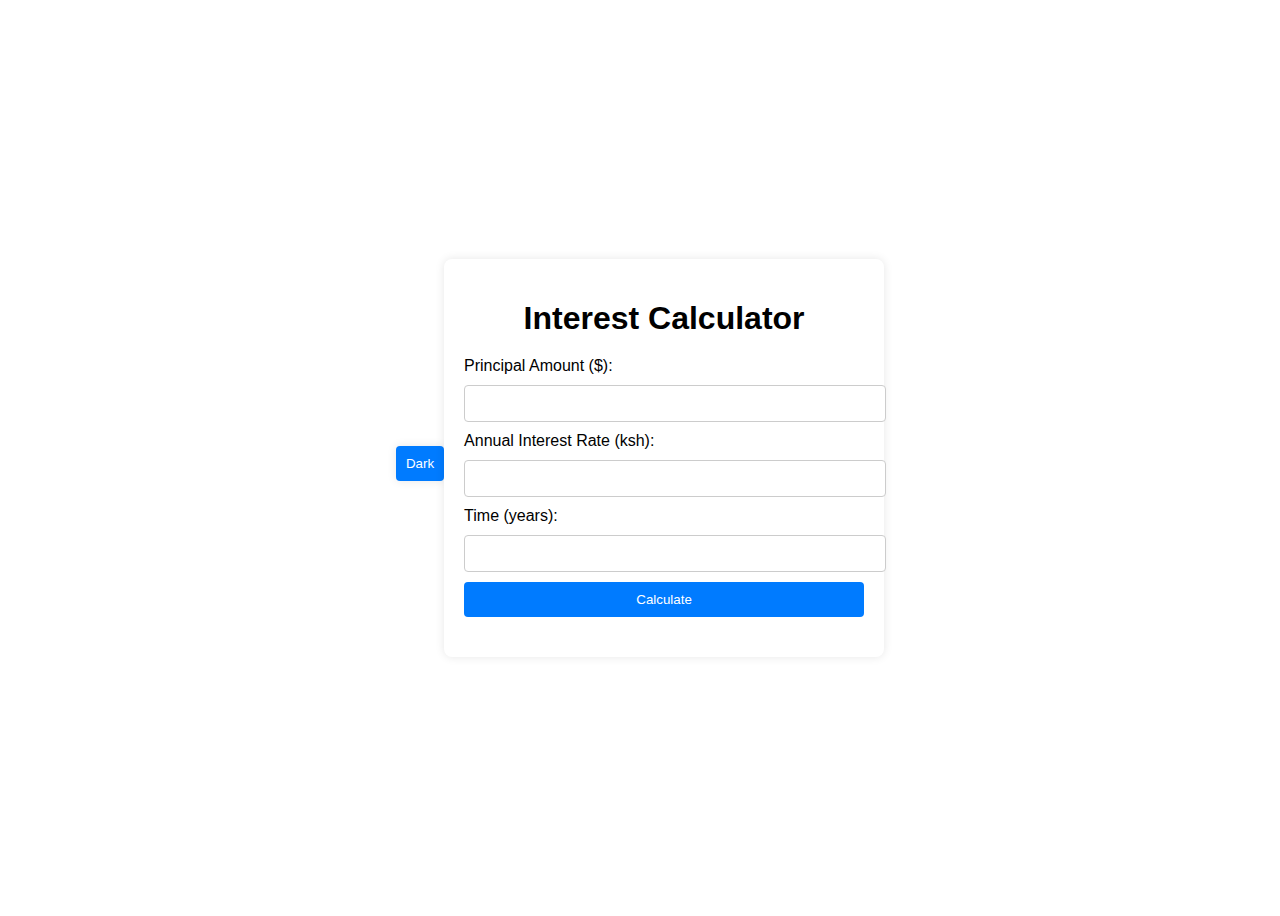
==== index.html @ 3abd8108 "push" ====
<!DOCTYPE html>
<html lang="en">
<head>
    <meta charset="UTF-8">
    <meta name="viewport" content="width=device-width, initial-scale=1.0">
    <title>INT CALC</title>
    <link rel="stylesheet" href="TEST.css">
</head>
<body>
    <div class="navbar">
        <button onclick="dark()"id="mob">Dark</button>
    </div>
<br>
<div class="container">
                            <h1>Interest Calculator</h1>
                                    <form id="interestForm">
                                                <label for="principal">Principal Amount ($):</label>
                                                            <input type="number" id="principal" required>
                                                            
                                                                        <label for="rate">Annual Interest Rate (ksh):</label>
                                                                                    <input type="number" id="rate" required>
                                                                                    
                                                                                                <label for="time">Time (years):</label>
                                                                                                            <input type="number" id="time" required>
                                                                                                            
                                                                                                                        <button type="button" onclick="calculateInterest()">Calculate</button>
                                                                                                                                </form>
                                                                                                                                        <div id="result"></div>
                                                                                                                                            </div>
                                                                                                                                                <script src="test.js"></script>
                                                                                                                                                </body>
                                                                                                                                                </html>
</body>
</html>
---- TEST.css ----
.darklight{
    margin-right: 100px;
    margin: auto;
    display: inline-flex;
    color: blue;
    background-color:black;
}
#mob{box-shadow: 0 0 10px rgba(0, 0, 0, 0.1);}
.navbar{
    align-items:right;
}
.in{
    border-color: azure;
    border: 20px;
    border-radius: 40%;
    }
#dep {
        height: 20px;
        width: 30%;
        font: size 1px;;
        height: 50%;
        text-indent: 10px;
        border-color:green;
        border: 10;
        border-radius: 15px;
        padding: auto;
        text-align:center;
        margin: 0;
        opacity: 0.7;
        color: #990f0f;
        display: inline-flexbox;
    }
    #rat {
        height: 20px;
        width: 30%;
        font: size 1px;;
        height: 50%;
        text-indent: 10px;
        border-color:green;
        border: 10;
        border-radius: 15px;
        padding: auto;
        text-align:center;
        margin: 0;
        opacity: 0.7;
        color: #990f0f;
        display: inline-flexbox;
    }
body {
        font-family: Arial, sans-serif;
            display: flex;
                justify-content: center;
                    align-items: center;
                        height: 100vh;
                            
                            }

                            .container {
                                background-color: #fff;
                                color: black;
                                    padding: 20px;
                                        border-radius: 8px;
                                            box-shadow: 0 0 10px rgba(0, 0, 0, 0.1);
                                                max-width: 400px;
                                                    width: 100%;
                                                    }

                                                    h1 {
                                                        text-align: center;
                                                            margin-bottom: 20px;
                                                            }

                                                            form label, form input {
                                                                display: block;
                                                                    width: 100%;
                                                                        margin-bottom: 10px;
                                                                        }

                                                                        form input {
                                                                            padding: 10px;
                                                                                border: 1px solid #ccc;
                                                                                    border-radius: 4px;
                                                                                    }

                                                                                    button {
                                                                                        display: block;
                                                                                            width: 100%;
                                                                                                padding: 10px;
                                                                                                    background-color: #007bff;
                                                                                                        color: #fff;
                                                                                                            border: none;
                                                                                                                border-radius: 4px;
                                                                                                                    cursor: pointer;
                                                                                                                        margin-top: 10px;
                                                                                                                        }

                                                                                                                        button:hover {
                                                                                                                            background-color: #0056b3;
                                                                                                                            }

                                                                                                                            #result {
                                                                                                                                margin-top: 20px;
                                                                                                                                    text-align: center;
                                                                                                                                    }
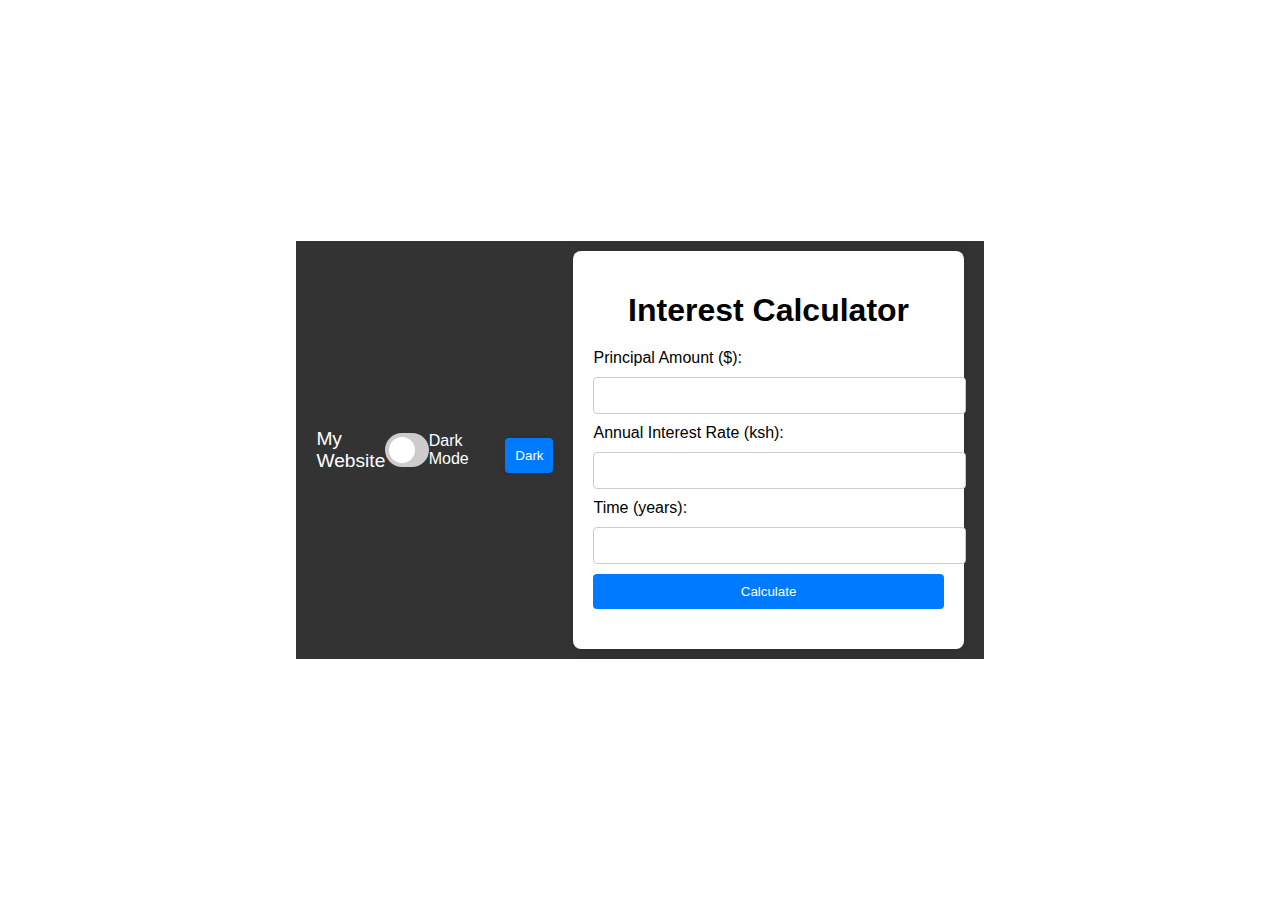
==== commit c7d8c3a5: "chat og" ====
--- a/index.html
+++ b/index.html
@@ -7,6 +7,17 @@
     <link rel="stylesheet" href="TEST.css">
 </head>
 <body>
+    <nav class="navbar" id="navbar">
+        <div class="navbar-brand">
+          <span>My Website</span>
+        </div>
+        <div class="navbar-toggle">
+          <label class="switch">
+            <input type="checkbox" id="darkModeToggle">
+            <span class="slider round"></span>
+          </label>
+          <span>Dark Mode</span>
+        </div>
     <div class="navbar">
         <button onclick="dark()"id="mob">Dark</button>
     </div>
--- a/TEST.css
+++ b/TEST.css
@@ -1,63 +1,102 @@
 .darklight{
     margin-right: 100px;
     margin: auto;
-    display: inline-flex;
+    display: ;
     color: blue;
     background-color:black;
 }
-#mob{box-shadow: 0 0 10px rgba(0, 0, 0, 0.1);}
+#mob{display: block;
+    box-shadow: 0 0 10px rgba(0, 0, 0, 0.1);
+}
 .navbar{
     align-items:right;
 }
-.in{
-    border-color: azure;
-    border: 20px;
-    border-radius: 40%;
-    }
-#dep {
-        height: 20px;
-        width: 30%;
-        font: size 1px;;
-        height: 50%;
-        text-indent: 10px;
-        border-color:green;
-        border: 10;
-        border-radius: 15px;
-        padding: auto;
-        text-align:center;
-        margin: 0;
-        opacity: 0.7;
-        color: #990f0f;
-        display: inline-flexbox;
-    }
-    #rat {
-        height: 20px;
-        width: 30%;
-        font: size 1px;;
-        height: 50%;
-        text-indent: 10px;
-        border-color:green;
-        border: 10;
-        border-radius: 15px;
-        padding: auto;
-        text-align:center;
-        margin: 0;
-        opacity: 0.7;
-        color: #990f0f;
-        display: inline-flexbox;
-    }
+body {
+    margin: 0;
+    font-family: Arial, sans-serif;
+  }
+  
+  .navbar {
+    background-color: #333;
+    color: white;
+    display: flex;
+    justify-content: space-between;
+    align-items: center;
+    padding: 10px 20px;
+  }
+  
+  .navbar-brand span {
+    font-size: 1.2em;
+  }
+  
+  .navbar-toggle {
+    display: flex;
+    align-items: center;
+  }
+  
+  .switch {
+    position: relative;
+    display: inline-block;
+    width: 60px;
+    height: 34px;
+  }
+  
+  .switch input {
+    opacity: 0;
+    width: 0;
+    height: 0;
+  }
+  
+  .slider {
+    position: absolute;
+    cursor: pointer;
+    top: 0;
+    left: 0;
+    right: 0;
+    bottom: 0;
+    background-color: #ccc;
+    transition: .4s;
+    border-radius: 34px;
+  }
+  
+  .slider:before {
+    position: absolute;
+    content: "";
+    height: 26px;
+    width: 26px;
+    left: 4px;
+    bottom: 4px;
+    background-color: white;
+    transition: .4s;
+    border-radius: 50%;
+  }
+  
+  input:checked + .slider {
+    background-color: #2196F3;
+  }
+  
+  input:checked + .slider:before {
+    transform: translateX(26px);
+  }
+  
+  .slider.round {
+    border-radius: 34px;
+  }
+  
+  .slider.round:before {
+    border-radius: 50%;
+  }
+  
 body {
         font-family: Arial, sans-serif;
             display: flex;
                 justify-content: center;
                     align-items: center;
-                        height: 100vh;
-                            
-                            }
+                        height: 100vh; }
 
                             .container {
                                 background-color: #fff;
-                                color: black;
+                                    color: black;
                                     padding: 20px;
                                         border-radius: 8px;
                                             box-shadow: 0 0 10px rgba(0, 0, 0, 0.1);
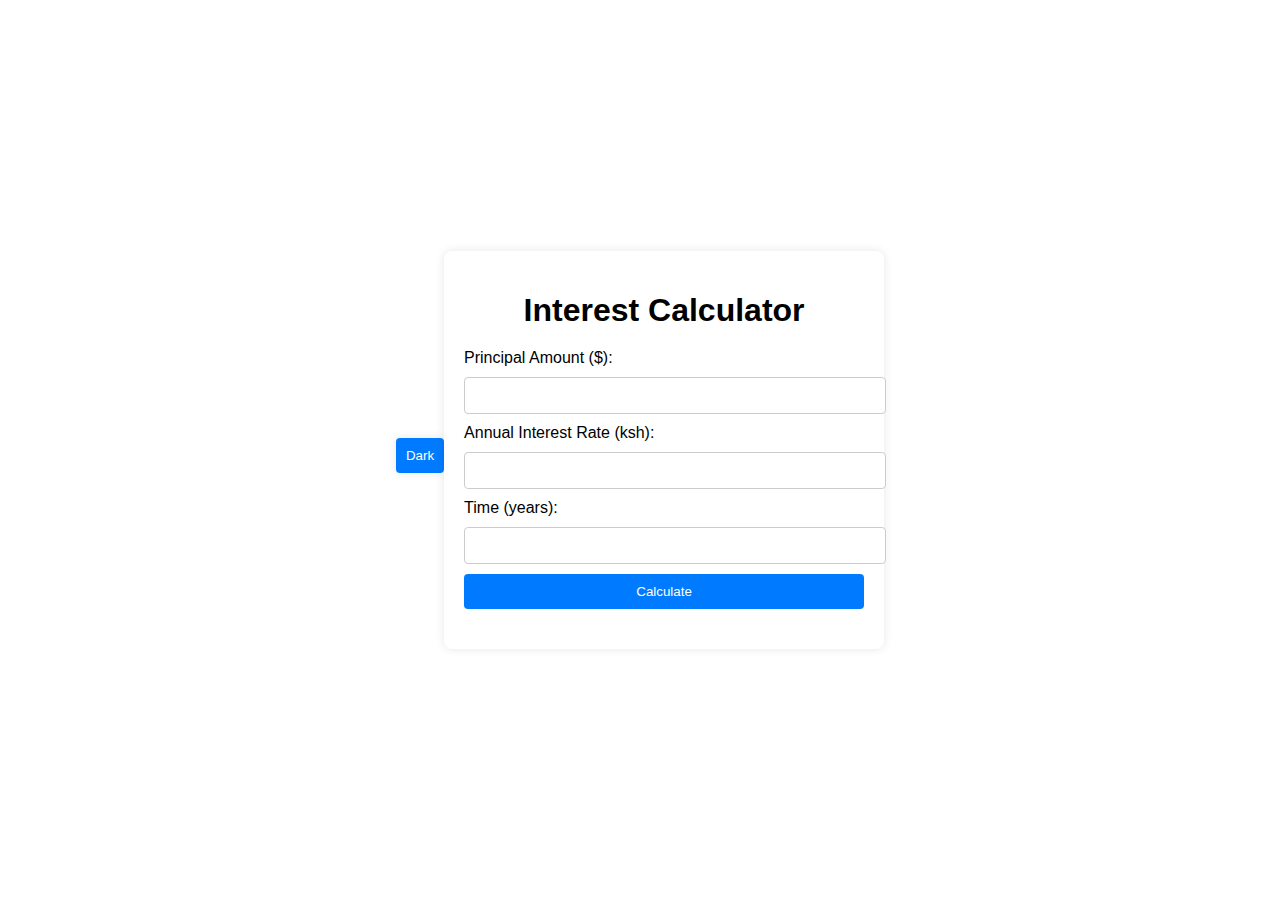
==== commit 2dc0aa36: "l" ====
--- a/index.html
+++ b/index.html
@@ -7,17 +7,6 @@
     <link rel="stylesheet" href="TEST.css">
 </head>
 <body>
-    <nav class="navbar" id="navbar">
-        <div class="navbar-brand">
-          <span>My Website</span>
-        </div>
-        <div class="navbar-toggle">
-          <label class="switch">
-            <input type="checkbox" id="darkModeToggle">
-            <span class="slider round"></span>
-          </label>
-          <span>Dark Mode</span>
-        </div>
     <div class="navbar">
         <button onclick="dark()"id="mob">Dark</button>
     </div>
--- a/TEST.css
+++ b/TEST.css
@@ -1,93 +1,14 @@
 .darklight{
-    margin-right: 100px;
     margin: auto;
-    display: ;
     color: blue;
     background-color:black;
 }
 #mob{display: block;
     box-shadow: 0 0 10px rgba(0, 0, 0, 0.1);
 }
-.navbar{
-    align-items:right;
-}
+  
 body {
     margin: 0;
-    font-family: Arial, sans-serif;
-  }
-  
-  .navbar {
-    background-color: #333;
-    color: white;
-    display: flex;
-    justify-content: space-between;
-    align-items: center;
-    padding: 10px 20px;
-  }
-  
-  .navbar-brand span {
-    font-size: 1.2em;
-  }
-  
-  .navbar-toggle {
-    display: flex;
-    align-items: center;
-  }
-  
-  .switch {
-    position: relative;
-    display: inline-block;
-    width: 60px;
-    height: 34px;
-  }
-  
-  .switch input {
-    opacity: 0;
-    width: 0;
-    height: 0;
-  }
-  
-  .slider {
-    position: absolute;
-    cursor: pointer;
-    top: 0;
-    left: 0;
-    right: 0;
-    bottom: 0;
-    background-color: #ccc;
-    transition: .4s;
-    border-radius: 34px;
-  }
-  
-  .slider:before {
-    position: absolute;
-    content: "";
-    height: 26px;
-    width: 26px;
-    left: 4px;
-    bottom: 4px;
-    background-color: white;
-    transition: .4s;
-    border-radius: 50%;
-  }
-  
-  input:checked + .slider {
-    background-color: #2196F3;
-  }
-  
-  input:checked + .slider:before {
-    transform: translateX(26px);
-  }
-  
-  .slider.round {
-    border-radius: 34px;
-  }
-  
-  .slider.round:before {
-    border-radius: 50%;
-  }
-  
-body {
         font-family: Arial, sans-serif;
             display: flex;
                 justify-content: center;
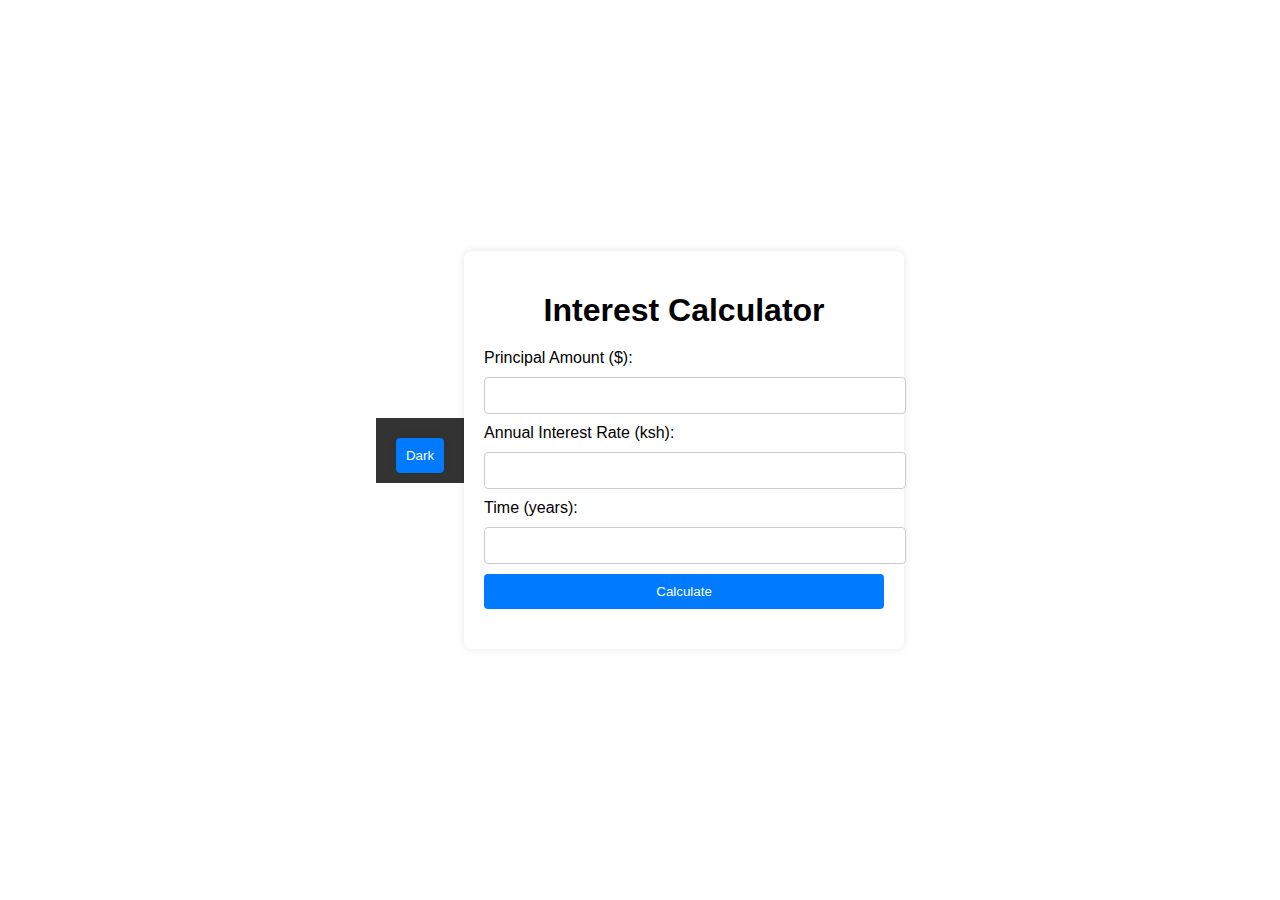
==== commit d1cd6c9d: "u" ====
--- a/index.html
+++ b/index.html
@@ -12,10 +12,10 @@
     </div>
 <br>
 <div class="container">
-                            <h1>Interest Calculator</h1>
-                                    <form id="interestForm">
-                                                <label for="principal">Principal Amount ($):</label>
-                                                            <input type="number" id="principal" required>
+                     <h1>Interest Calculator</h1>
+                            <form id="interestForm">
+                                      <label for="principal">Principal Amount ($):</label>
+                                               <input type="number" id="principal" required>
                                                             
                                                                         <label for="rate">Annual Interest Rate (ksh):</label>
                                                                                     <input type="number" id="rate" required>
--- a/TEST.css
+++ b/TEST.css
@@ -6,7 +6,14 @@
 #mob{display: block;
     box-shadow: 0 0 10px rgba(0, 0, 0, 0.1);
 }
-  
+.navbar {
+    background-color: #333;
+    color: white;
+    display: flex;
+    justify-content: space-between;
+    align-items: center;
+    padding: 10px 20px;
+  }  
 body {
     margin: 0;
         font-family: Arial, sans-serif;
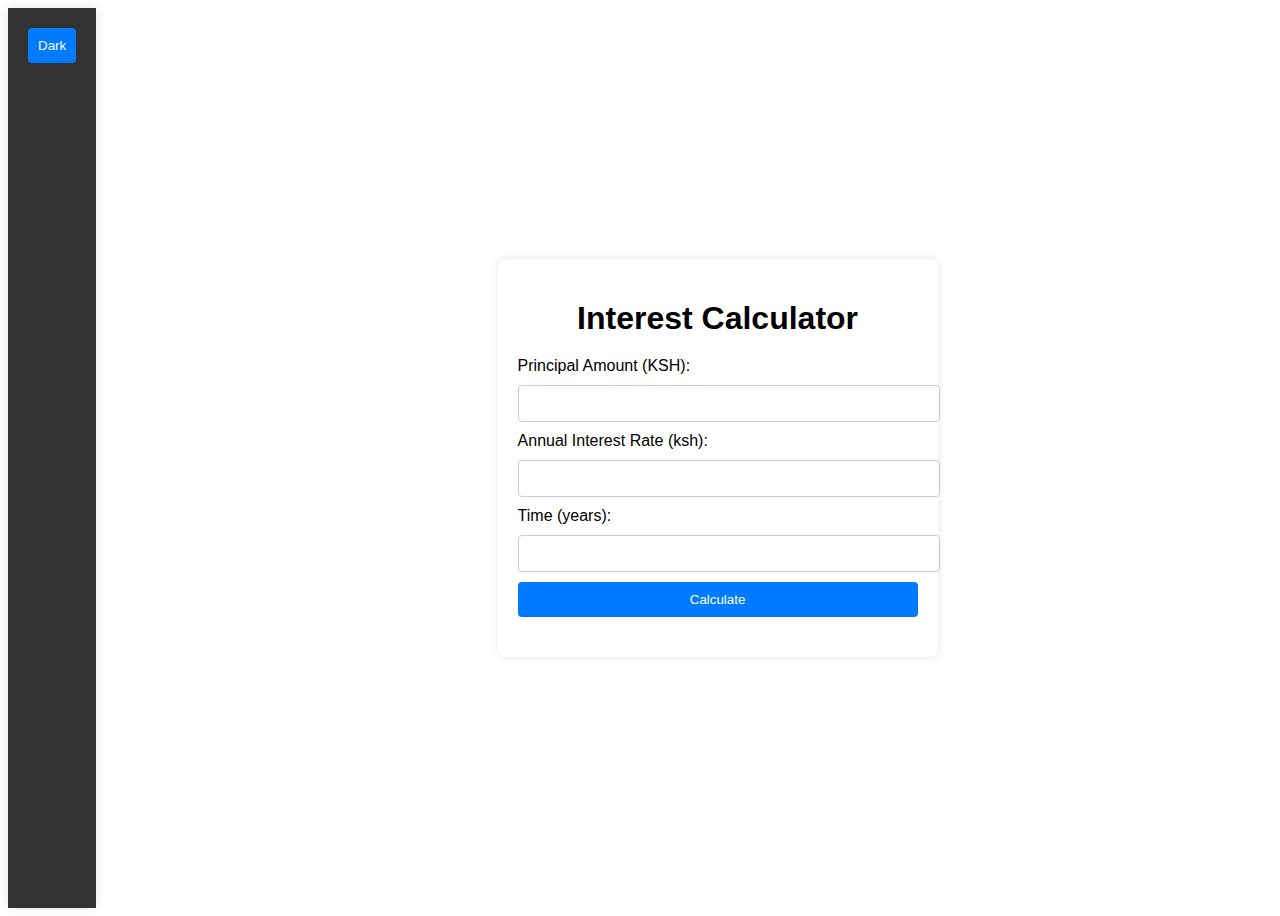
==== commit 83912fdc: "G" ====
--- a/index.html
+++ b/index.html
@@ -12,23 +12,22 @@
     </div>
 <br>
 <div class="container">
-                     <h1>Interest Calculator</h1>
-                            <form id="interestForm">
-                                      <label for="principal">Principal Amount ($):</label>
-                                               <input type="number" id="principal" required>
+        <h1>Interest Calculator</h1>
+            <form id="interestForm">
+                <label for="principal">Principal Amount (KSH):</label>
+                                <input type="number" id="principal" required>
                                                             
-                                                                        <label for="rate">Annual Interest Rate (ksh):</label>
-                                                                                    <input type="number" id="rate" required>
+                                 <label for="rate">Annual Interest Rate (ksh):</label>
+                                 <input type="number" id="rate" required>
                                                                                     
-                                                                                                <label for="time">Time (years):</label>
-                                                                                                            <input type="number" id="time" required>
+                                <label for="time">Time (years):</label>
+                                     <input type="number" id="time" required>
                                                                                                             
-                                                                                                                        <button type="button" onclick="calculateInterest()">Calculate</button>
-                                                                                                                                </form>
-                                                                                                                                        <div id="result"></div>
-                                                                                                                                            </div>
-                                                                                                                                                <script src="test.js"></script>
-                                                                                                                                                </body>
-                                                                                                                                                </html>
+                                      <button type="button" onclick="calculateInterest()">Calculate</button>
+                            </form>
+                                 <div id="result"></div>
+    </div>
+    <script src="test.js"></script>
+                                                                                                     
 </body>
 </html>--- a/TEST.css
+++ b/TEST.css
@@ -1,31 +1,32 @@
 .darklight{
     margin: auto;
-    color: blue;
-    background-color:black;
+     background-color:black;
 }
-#mob{display: block;
+#mob{
     box-shadow: 0 0 10px rgba(0, 0, 0, 0.1);
 }
 .navbar {
     background-color: #333;
     color: white;
-    display: flex;
+    box-shadow: 0 0 10px rgba(0, 0, 0, 0.1);
     justify-content: space-between;
-    align-items: center;
+    align-items: right;
     padding: 10px 20px;
+    margin-right: 67px;
   }  
 body {
-    margin: 0;
         font-family: Arial, sans-serif;
             display: flex;
                 justify-content: center;
-                    align-items: center;
+                    
                         height: 100vh; }
 
-                            .container {
+ .container {
+                                margin: auto;
                                 background-color: #fff;
                                     color: black;
                                     padding: 20px;
+                                    align-items: center;
                                         border-radius: 8px;
                                             box-shadow: 0 0 10px rgba(0, 0, 0, 0.1);
                                                 max-width: 400px;
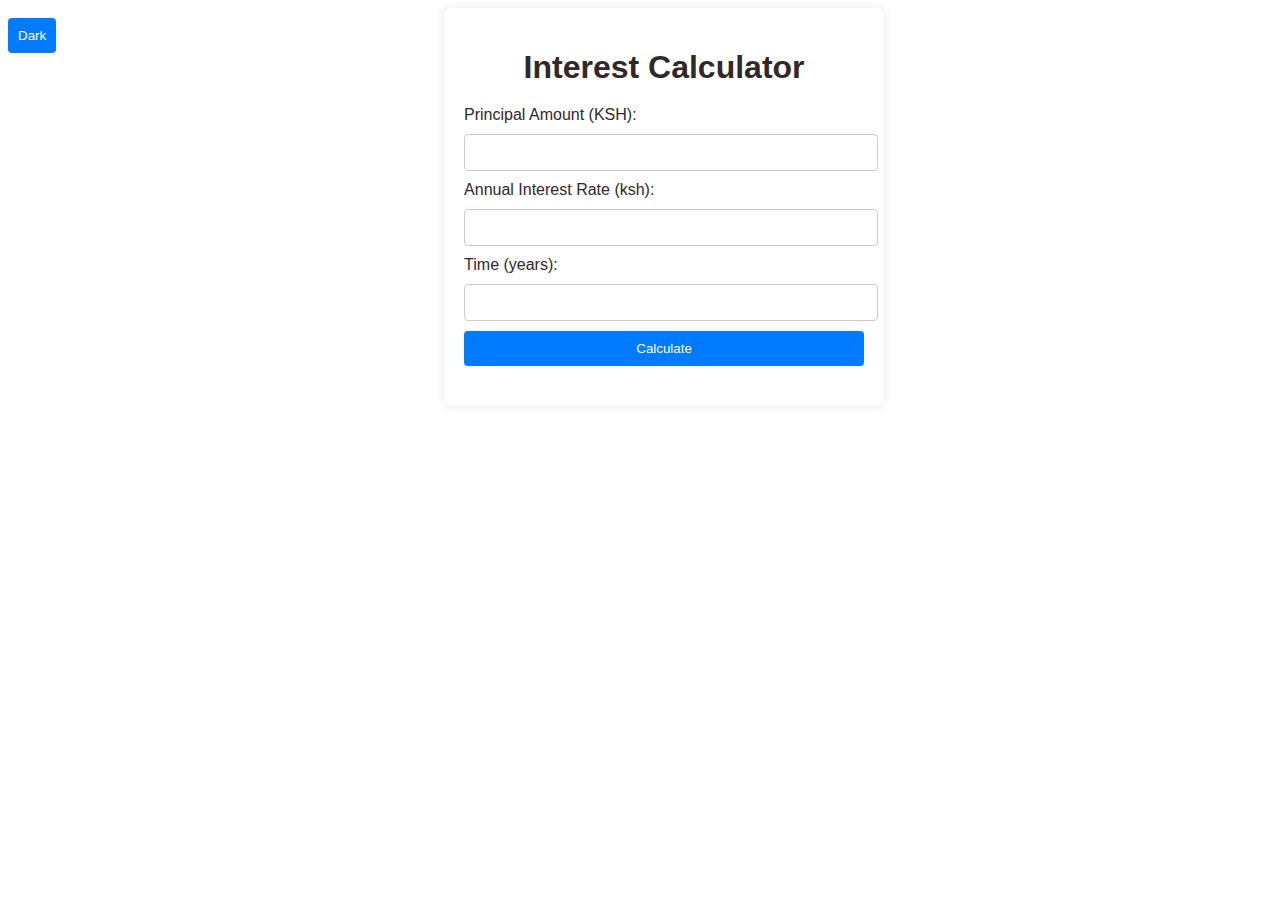
==== commit b5afa08f: "mast" ====
--- a/index.html
+++ b/index.html
@@ -8,7 +8,7 @@
 </head>
 <body>
     <div class="navbar">
-        <button onclick="dark()"id="mob">Dark</button>
+        <button onclick="dark()" >Dark</button></li>
     </div>
 <br>
 <div class="container">
--- a/TEST.css
+++ b/TEST.css
@@ -2,71 +2,69 @@
     margin: auto;
      background-color:black;
 }
-#mob{
-    box-shadow: 0 0 10px rgba(0, 0, 0, 0.1);
-}
+
 .navbar {
-    background-color: #333;
     color: white;
-    box-shadow: 0 0 10px rgba(0, 0, 0, 0.1);
     justify-content: space-between;
-    align-items: right;
-    padding: 10px 20px;
-    margin-right: 67px;
+    align-items: center;
+    margin-right: ;
+    float: left;
+    overflow:visi;
   }  
 body {
         font-family: Arial, sans-serif;
-            display: flex;
-                justify-content: center;
-                    
-                        height: 100vh; }
+            display:flex ;
+            justify-content: ; 
+}
 
- .container {
-                                margin: auto;
-                                background-color: #fff;
-                                    color: black;
-                                    padding: 20px;
-                                    align-items: center;
-                                        border-radius: 8px;
-                                            box-shadow: 0 0 10px rgba(0, 0, 0, 0.1);
-                                                max-width: 400px;
-                                                    width: 100%;
-                                                    }
-
-                                                    h1 {
+.container {
+    padding: 100px
+    display:;
+    margin-top: 500px;
+       margin:auto ;
+       background-color: #fff;
+        color: rgb(49, 40, 40);
+         padding: 20px;
+         align-items: center;
+        border-radius: 8px;
+        box-shadow: 0 0 10px rgba(0, 0, 0, 0.1);
+        max-width: 400px;
+        width: 100%;
+                }
+ h1 {
                                                         text-align: center;
                                                             margin-bottom: 20px;
                                                             }
 
-                                                            form label, form input {
-                                                                display: block;
-                                                                    width: 100%;
-                                                                        margin-bottom: 10px;
+form label, form input {
+                              display:block ;
+                                                   width: 98%;
+                                                   margin-bottom: 10px;
                                                                         }
 
-                                                                        form input {
-                                                                            padding: 10px;
-                                                                                border: 1px solid #ccc;
-                                                                                    border-radius: 4px;
-                                                                                    }
+     form input {
+        padding: 10px;
+      border: 1px solid #ccc;
+      border-radius: 4px;
+        }
 
-                                                                                    button {
-                                                                                        display: block;
-                                                                                            width: 100%;
-                                                                                                padding: 10px;
-                                                                                                    background-color: #007bff;
-                                                                                                        color: #fff;
-                                                                                                            border: none;
-                                                                                                                border-radius: 4px;
-                                                                                                                    cursor: pointer;
-                                                                                                                        margin-top: 10px;
+button {
+                   display: block;
+                       width: 100%;
+       padding: 10px;
+     background-color: #007bff;
+                                                             color: #fff;
+                     border: none;
+                    border-radius: 4px;
+                                                                                            cursor: pointer;
+                                                                                     margin-top: 10px;
                                                                                                                         }
 
-                                                                                                                        button:hover {
+                                                            button:hover {
                                                                                                                             background-color: #0056b3;
                                                                                                                             }
 
-                                                                                                                            #result {
+                                                        #result {
                                                                                                                                 margin-top: 20px;
                                                                                                                                     text-align: center;
                                                                                                                                     }
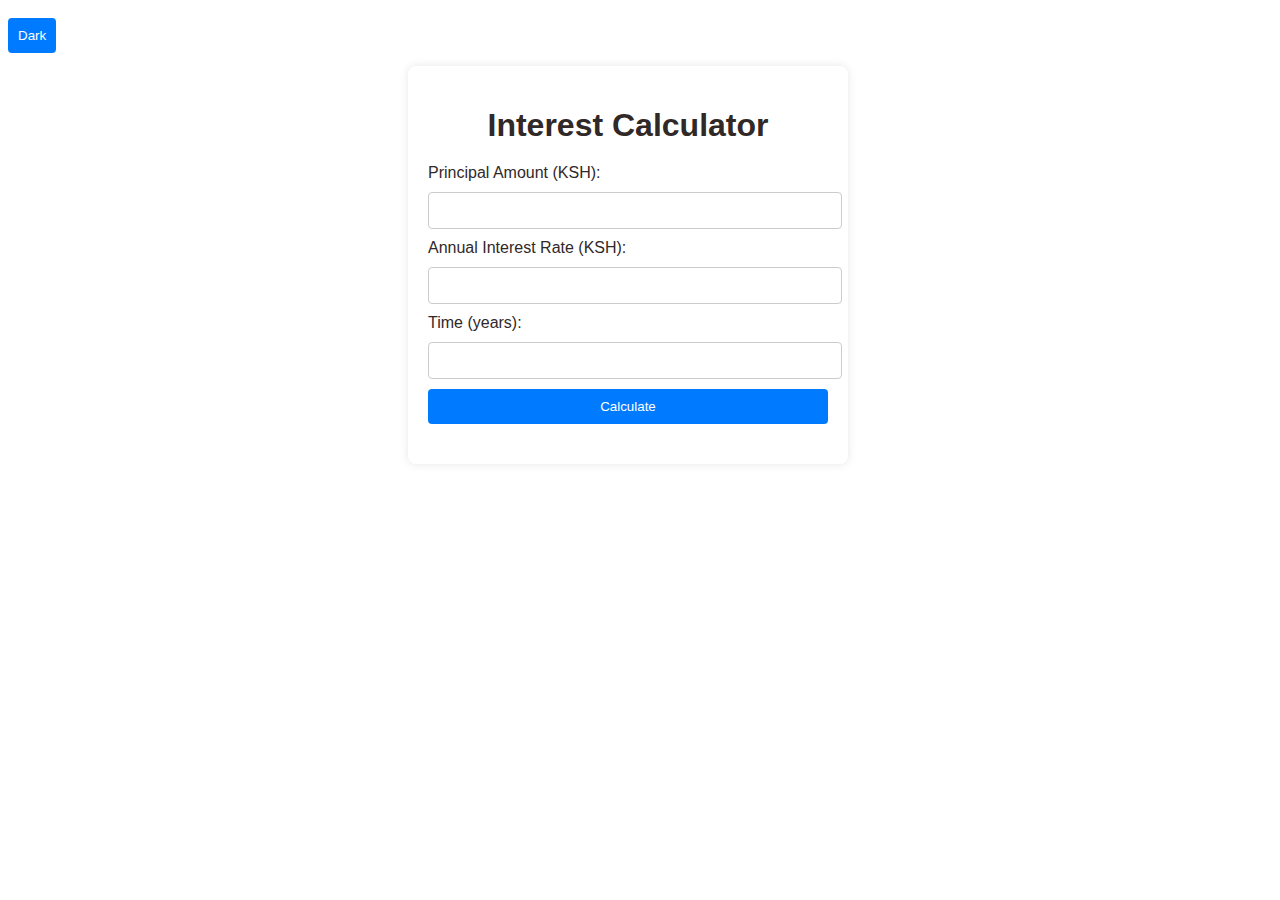
==== commit f4f21c27: "now" ====
--- a/index.html
+++ b/index.html
@@ -17,7 +17,7 @@
                 <label for="principal">Principal Amount (KSH):</label>
                                 <input type="number" id="principal" required>
                                                             
-                                 <label for="rate">Annual Interest Rate (ksh):</label>
+                                 <label for="rate">Annual Interest Rate (KSH):</label>
                                  <input type="number" id="rate" required>
                                                                                     
                                 <label for="time">Time (years):</label>
--- a/TEST.css
+++ b/TEST.css
@@ -7,64 +7,61 @@
     color: white;
     justify-content: space-between;
     align-items: center;
-    margin-right: ;
     float: left;
-    overflow:visi;
+    overflow:vi;
   }  
 body {
         font-family: Arial, sans-serif;
-            display:flex ;
-            justify-content: ; 
+       justify-content:space-around; 
 }
 
 .container {
-    padding: 100px
-    display:;
-    margin-top: 500px;
-       margin:auto ;
-       background-color: #fff;
-        color: rgb(49, 40, 40);
-         padding: 20px;
-         align-items: center;
-        border-radius: 8px;
-        box-shadow: 0 0 10px rgba(0, 0, 0, 0.1);
-        max-width: 400px;
-        width: 100%;
+    padding: 100px;
+    margin-top: 40px;
+    margin-left: 400px;
+    margin-bottom: auto;
+    background-color: #fff;
+    color: rgb(49, 40, 40);
+    padding: 20px;
+    align-items: center;
+    border-radius: 8px;
+    box-shadow: 0 0 10px rgba(0, 0, 0, 0.1);
+    max-width: 400px;
+    width: 100%;
                 }
  h1 {
-                                                        text-align: center;
-                                                            margin-bottom: 20px;
-                                                            }
+            text-align: center;
+            margin-bottom: 20px;
+        }
 
 form label, form input {
                               display:block ;
-                                                   width: 98%;
-                                                   margin-bottom: 10px;
-                                                                        }
+                               width: 98%;
+                               margin-bottom: 10px;
+                                    }
 
-     form input {
+form input {
         padding: 10px;
       border: 1px solid #ccc;
       border-radius: 4px;
         }
 
 button {
-                   display: block;
-                       width: 100%;
-       padding: 10px;
-     background-color: #007bff;
-                                                             color: #fff;
-                     border: none;
-                    border-radius: 4px;
-                                                                                            cursor: pointer;
-                                                                                     margin-top: 10px;
-                                                                                                                        }
+          display: block;
+         width: 100%;
+         padding: 10px;
+         background-color: #007bff;
+         color: #fff;
+         border: none;
+         border-radius: 4px;
+         cursor: pointer;
+         margin-top: 10px;
+                             }
+ button:hover {
+              background-color: #0056b3;
+             }
 
-                                                            button:hover {
-                                                                                                                            background-color: #0056b3;
-                                                                                                                            }
-
-                                                        #result {
-                                                                                                                                margin-top: 20px;
-                                                                                                                                    text-align: center;
-                                                                                                                                    }
+#result {
+     margin-top: 20px;
+        text-align: center;
+                          }
